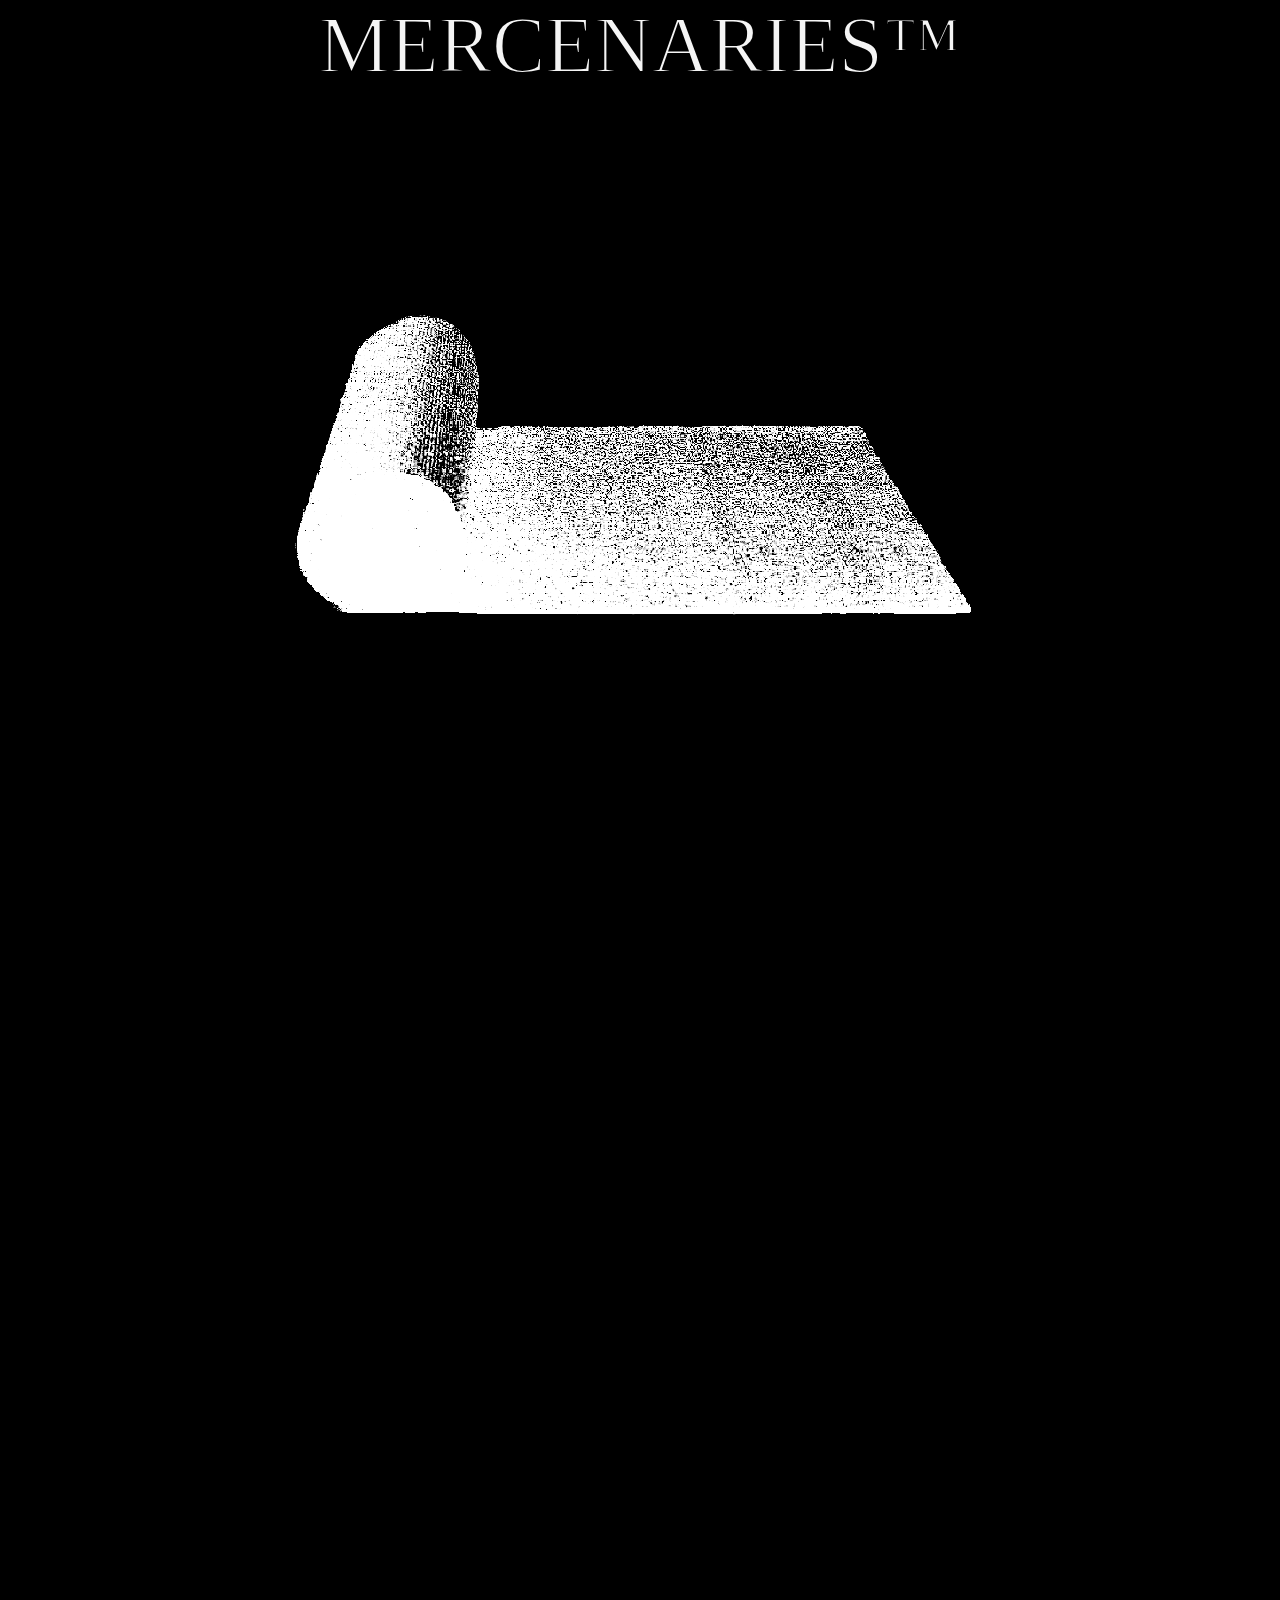
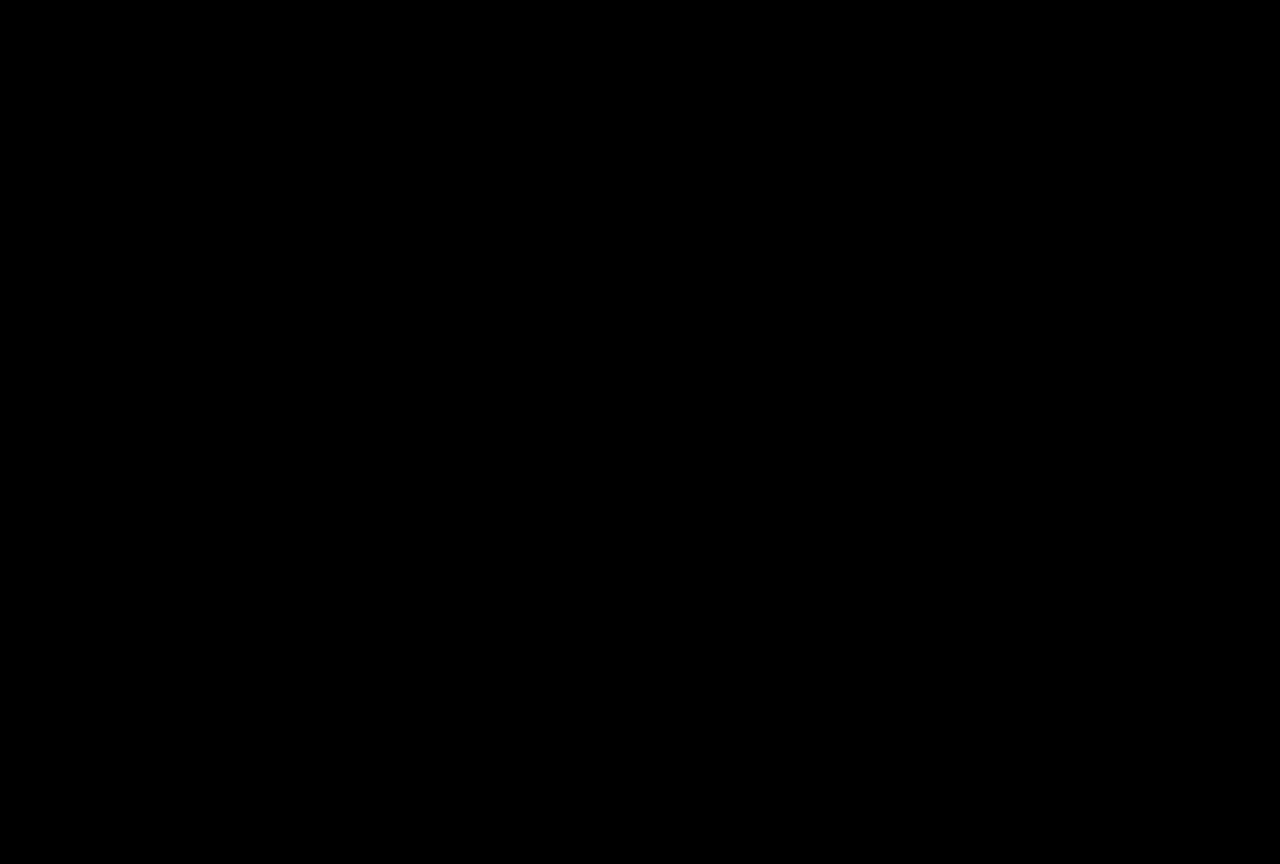
==== about.html @ 639118b4 "Add files via upload" ====
<html>
    
<head>
<meta charset="utf-8">
<meta name="viewport" content="width=device-width, initial-scale=1.0">
<title> index </title>
   
<link rel="stylesheet" type="text/css" href="about.css">
</head>
<body> 
    <div id="header"><a class="titulo" href="index.html">MERCENARIES™</a></div>
    <div id="main">
        <div id=video1> <div id="text1"><a class="mouse">In the political sphere,<p> Astroturfing can be</p> <p>described as political </p><p>groups disguising their </p><p>messages as if they</p><p>came from authentic</p><p> popular movements in </p><p>order to infiltrate and </p><p>establish dominance</p><p> over public participatory </p><p>narratives. States like</p><p> Russia, USA and China </p><p>have been proved to</p><p> rely on outsourced </p><p>digital labour to</p><p> infiltrate political </p><p>discourse online.</p></a></div>
        <div id=videoframe1> <div id=iframe1> <a class="mouse">
            <video width="100%" poster="pretovertical2.png" onclick="this.paused?this.play():this.pause();"><source src="video1.mov" type="video/mp4">
            </video></a>
</div>
</div></div>
    </div>
    
    
    
    <img id="imagem" src="TURF9.png">
    
    
    </body>
	
	
	
    
</html>
---- about.css ----
body {
	background-color: black;
	margin: 0px;
    display:flex;
    flex-direction: column;
    font-family: GT America;
 
} 

#header {
    height: 100px;
    width: 100vw;
    background-color: none;
    text-align: center;
    margin-bottom: 30px;
    z-index: 1;
    position: fixed;
    -webkit-text-stroke: 2px black;
    color: whitesmoke;
    font-size: 80px;
    
    }

#imagem {
    left: 50%;
    top: 50%;
    transform: translateX(-50%) translateY(-50%);
   position: fixed;
    z-index: -1;
    pointer-events: none;
}

#main {
    width: 100vw;
    display: flex;
    flex-direction: column;
    background-color: none;
    margin-top: 90px;


}


#video1 {
  height: 600px;
    width: 100vw;
    background-color: none;
    align-content: center;
    justify-content: center;
    vertical-align: center;
    padding-top: 100px;
    
}

#videoframe1 {
    height: 400px;
    width: 50%;
    background-color: none;
    position: relative;
  top: 5%; left: 50%;
  transform: translate(-50%,-50%);
  
 
}

#iframe1 {
    background-color: transparent;
    height: 100%;
    width: 50%;
     margin: auto;
    opacity: 0;
}

#text1 {
    height: 0%;
    width: 100%;
    font-size: 130px;
    background-color: darkgreen;
    position: relative;
    z-index: 2;
    vertical-align: center;
    color: transparent;
    line-height: 0.01;
    text-align: center;
}

.mouse:hover {
    cursor: hand;
    opacity: 1;
    -webkit-text-stroke: 3px black;
    color: whitesmoke;
}

.titulo {
        -webkit-text-stroke: 2px black;
    color: whitesmoke;
}
.titulo:link {
    text-decoration: none;
}

.titulo:visited {
    text-decoration: none;
}

.titulo:hover {
    cursor: hand;
    text-decoration: none;
    color: lightgrey;
}

.titulo:active {
    text-decoration-color: none;
}
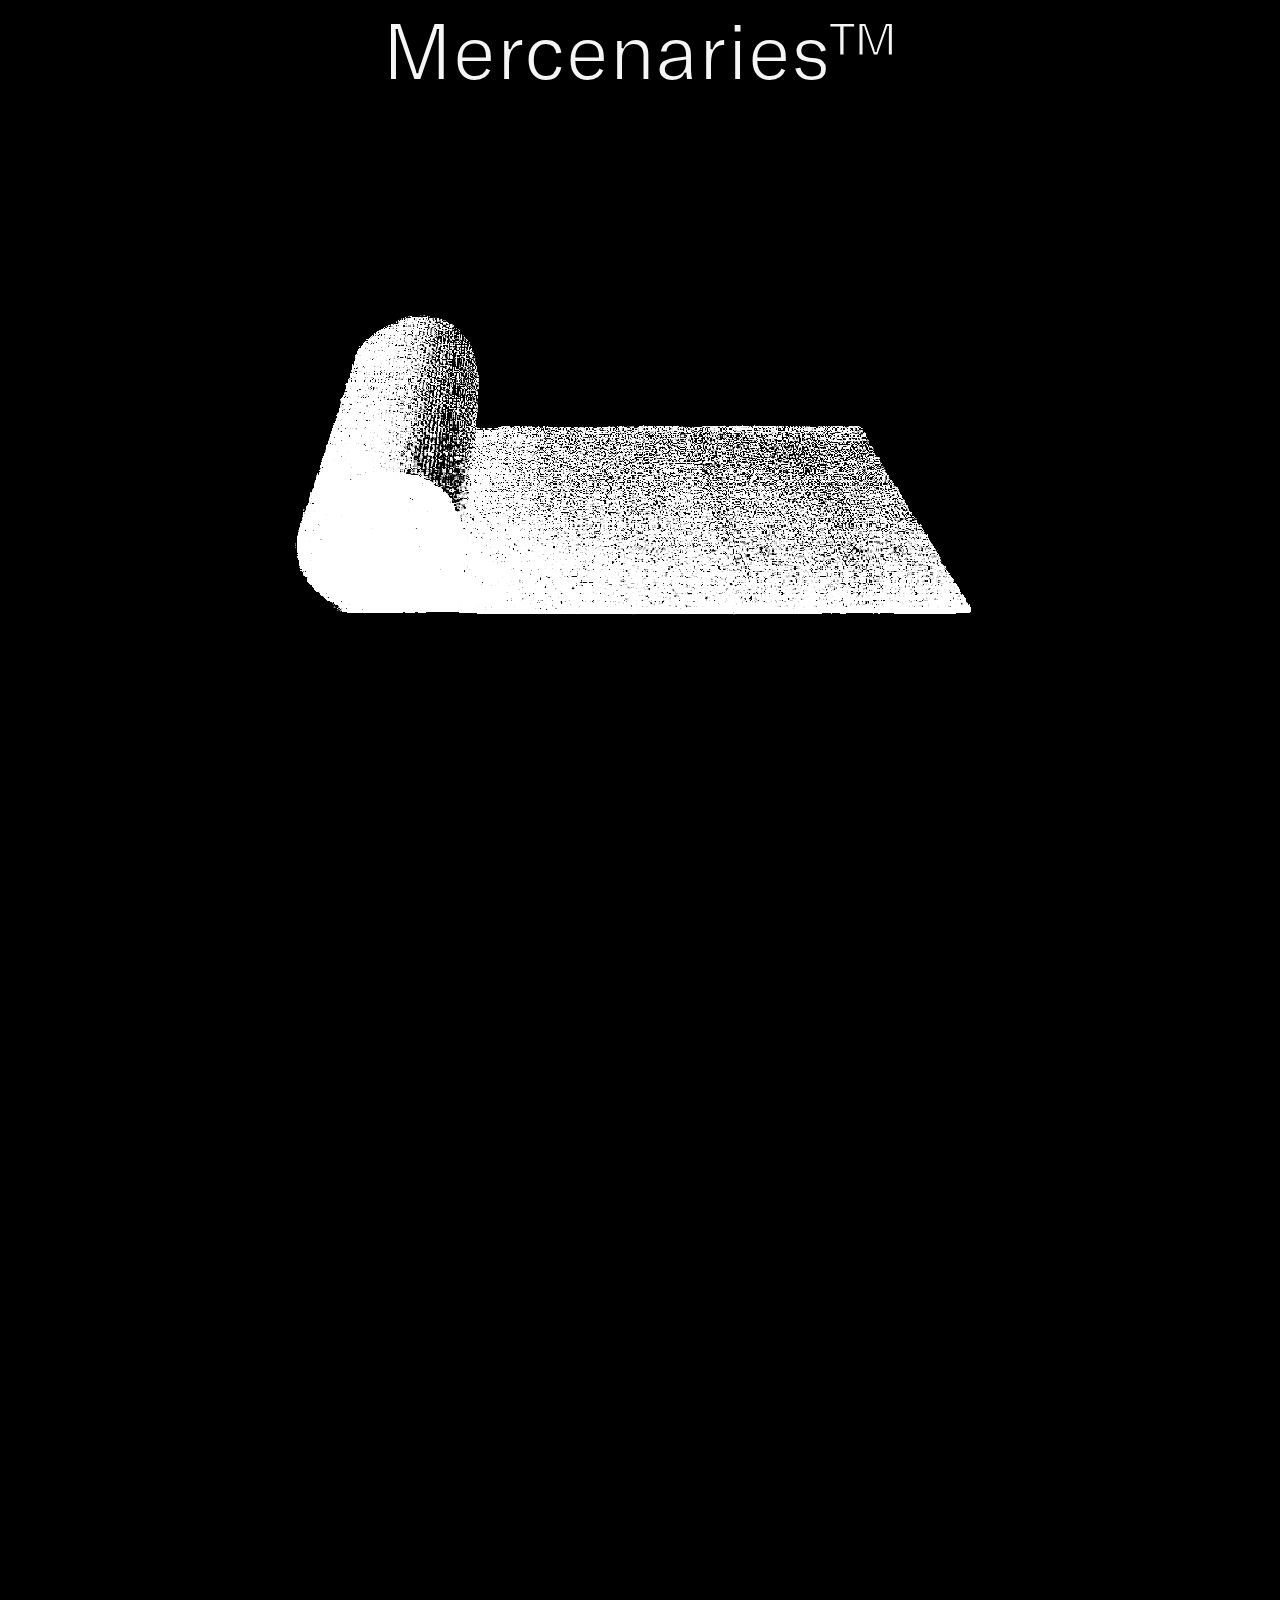
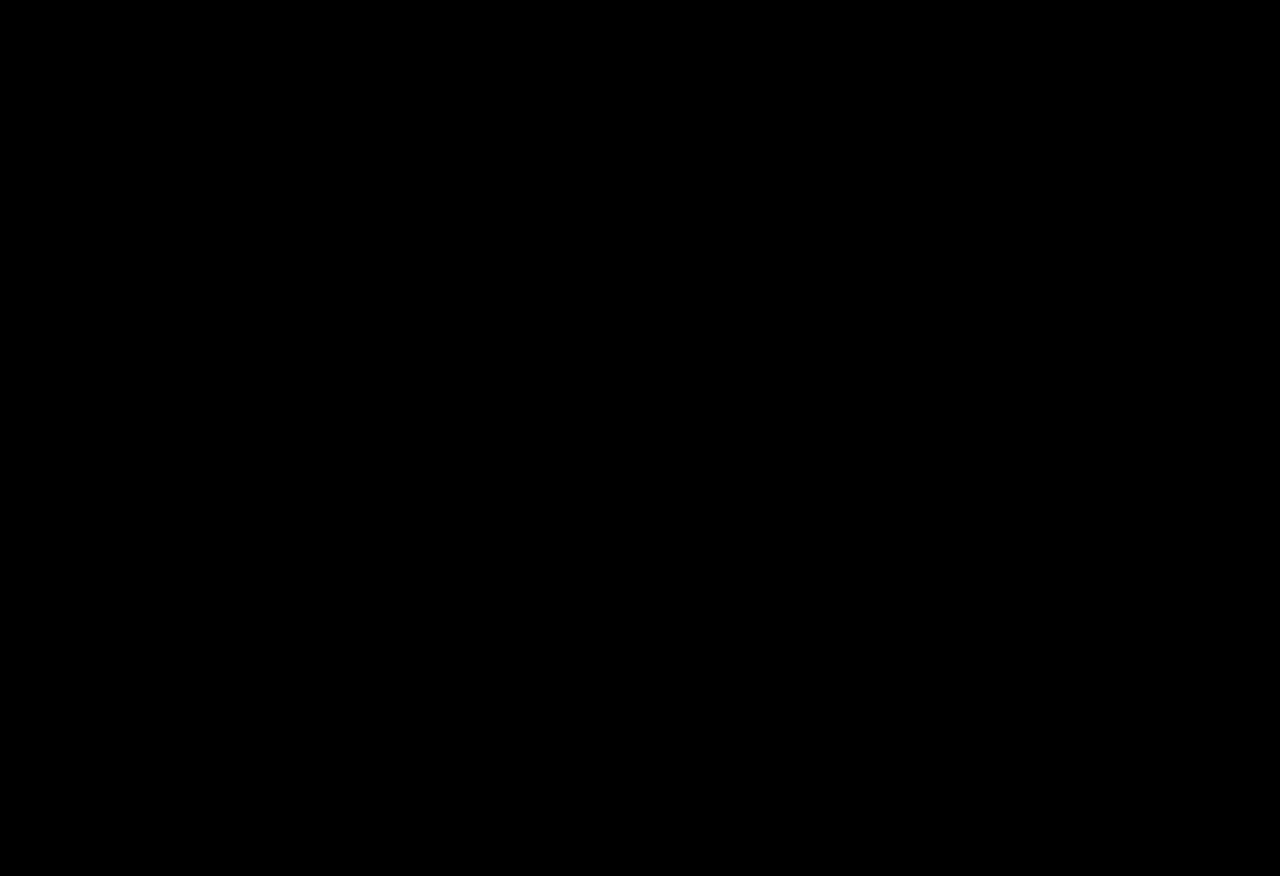
==== commit 395735f4: "Update about.html" ====
--- a/about.html
+++ b/about.html
@@ -8,7 +8,7 @@
 <link rel="stylesheet" type="text/css" href="about.css">
 </head>
 <body> 
-    <div id="header"><a class="titulo" href="index.html">MERCENARIES™</a></div>
+    <div id="header"><a class="titulo" href="index.html">Mercenaries™</a></div>
     <div id="main">
         <div id=video1> <div id="text1"><a class="mouse">In the political sphere,<p> Astroturfing can be</p> <p>described as political </p><p>groups disguising their </p><p>messages as if they</p><p>came from authentic</p><p> popular movements in </p><p>order to infiltrate and </p><p>establish dominance</p><p> over public participatory </p><p>narratives. States like</p><p> Russia, USA and China </p><p>have been proved to</p><p> rely on outsourced </p><p>digital labour to</p><p> infiltrate political </p><p>discourse online.</p></a></div>
         <div id=videoframe1> <div id=iframe1> <a class="mouse">
@@ -28,4 +28,4 @@
 	
 	
     
-</html>+</html>
--- a/about.css
+++ b/about.css
@@ -1,9 +1,15 @@
+@font-face {
+	font-family: GT-America-Regular;
+	src: url(GT-America-Regular.otf);
+}
+
+
 body {
 	background-color: black;
 	margin: 0px;
     display:flex;
     flex-direction: column;
-    font-family: GT America;
+    font-family: GT-America-Regular;
  
 } 
 
@@ -111,4 +117,4 @@
 
 .titulo:active {
     text-decoration-color: none;
-}+}
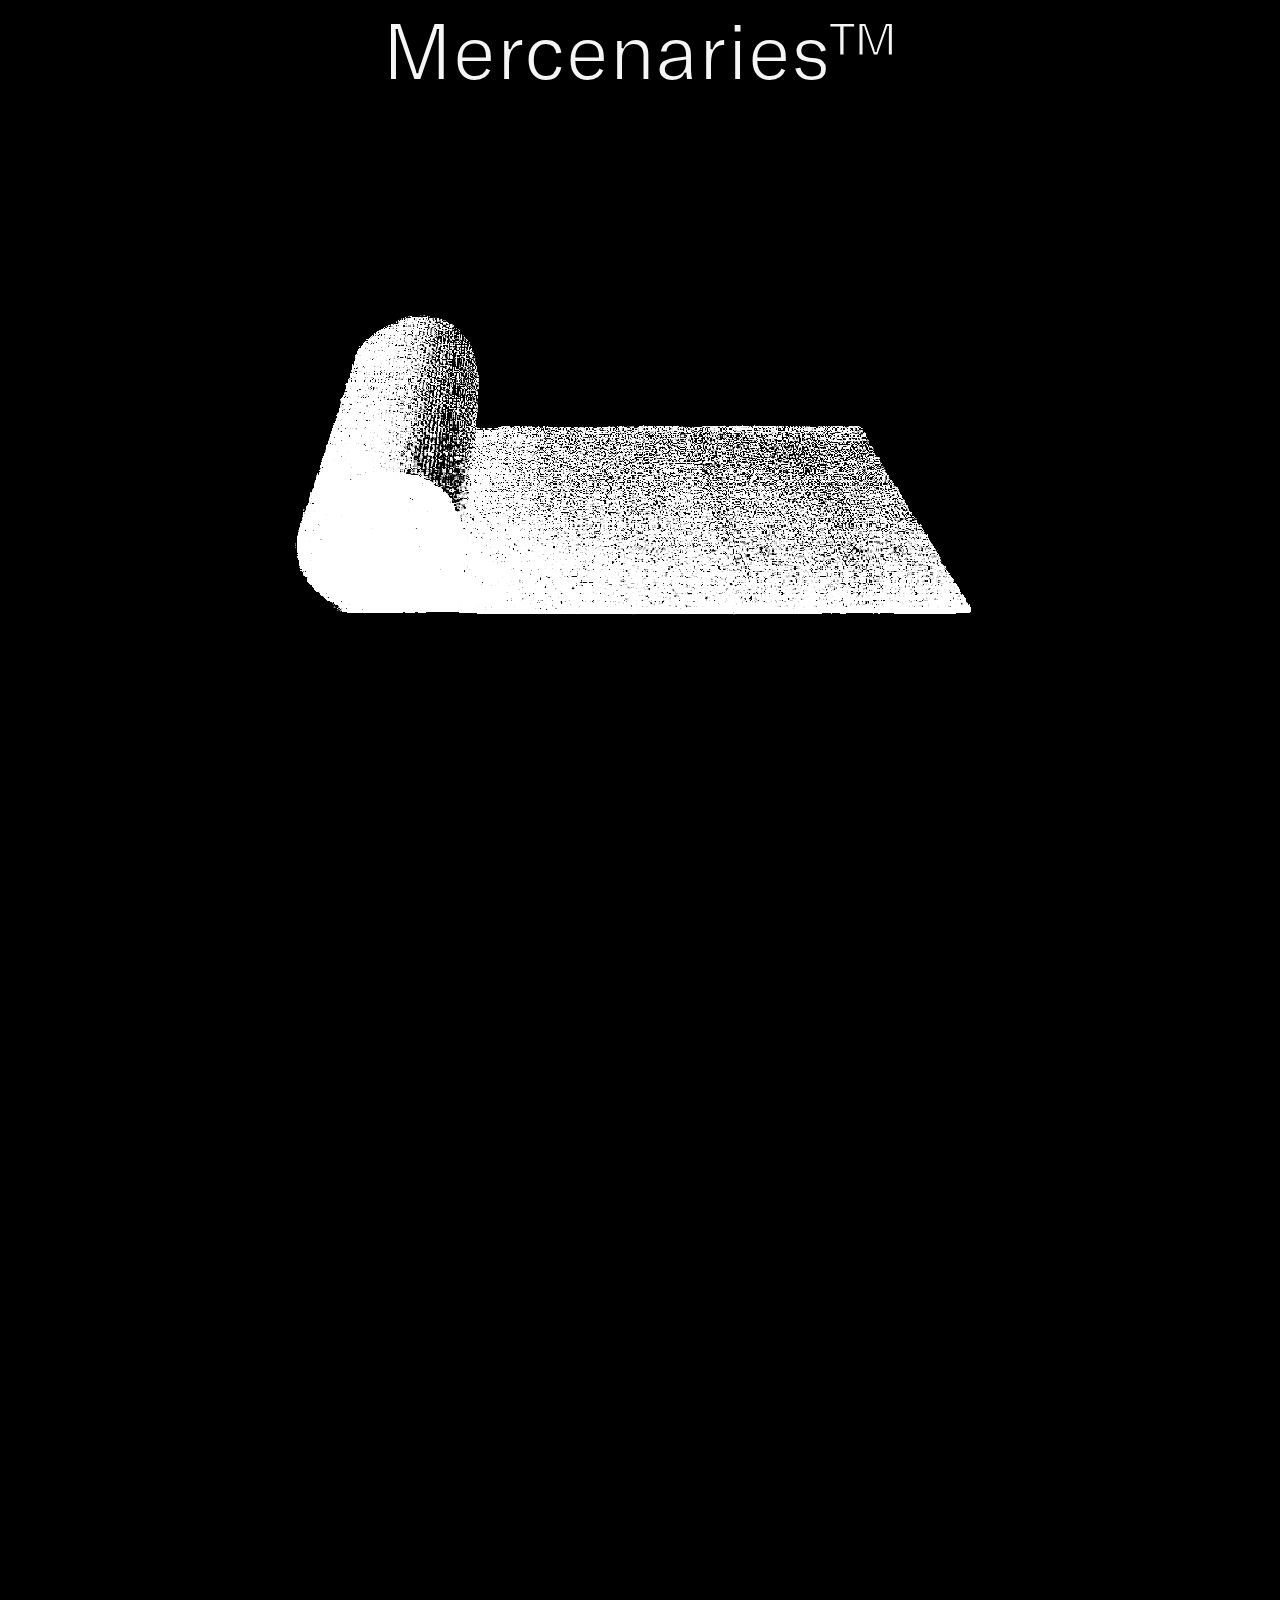
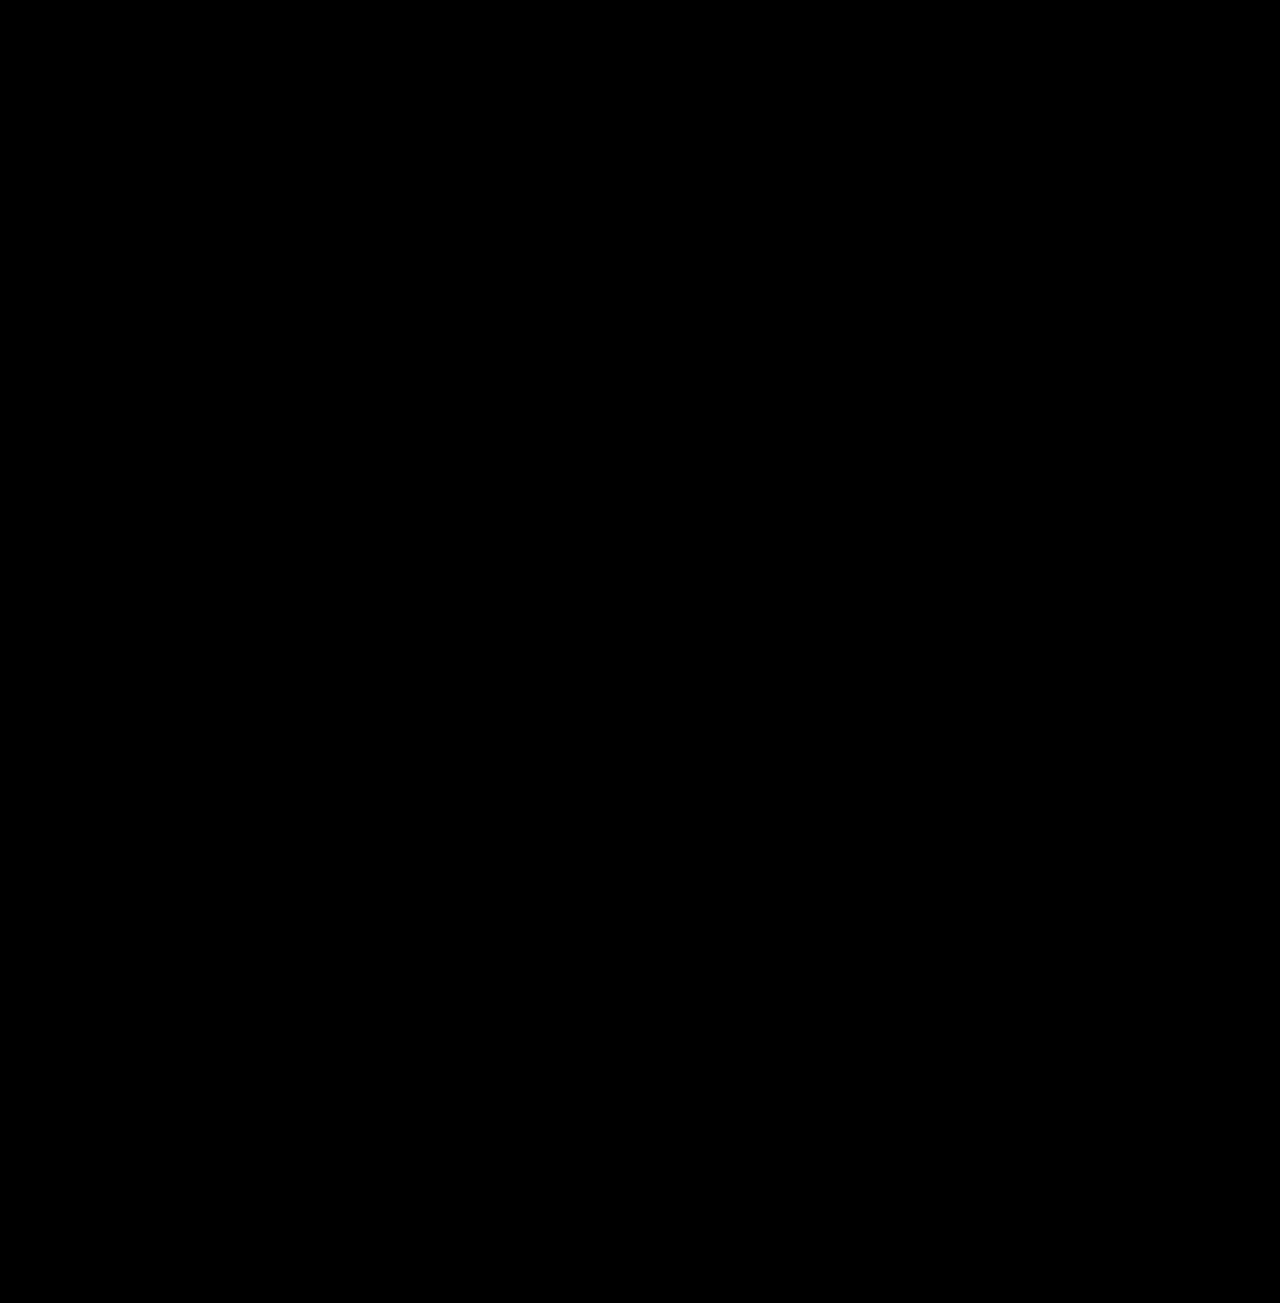
==== commit 665ab6c2: "Update about.html" ====
--- a/about.html
+++ b/about.html
@@ -10,7 +10,7 @@
 <body> 
     <div id="header"><a class="titulo" href="index.html">Mercenaries™</a></div>
     <div id="main">
-        <div id=video1> <div id="text1"><a class="mouse">In the political sphere,<p> Astroturfing can be</p> <p>described as political </p><p>groups disguising their </p><p>messages as if they</p><p>came from authentic</p><p> popular movements in </p><p>order to infiltrate and </p><p>establish dominance</p><p> over public participatory </p><p>narratives. States like</p><p> Russia, USA and China </p><p>have been proved to</p><p> rely on outsourced </p><p>digital labour to</p><p> infiltrate political </p><p>discourse online.</p></a></div>
+        <div id=video1> <div id="text1"><a class="mouse">In the political sphere, Astroturfing can be described as political groups disguising their messages as if they came from authentic popular movements in order to infiltrate and establish dominance over public participatory narratives. States like Russia, USA and China have been proved to rely on outsourced digital labour to infiltrate political discourse online.</a></div>
         <div id=videoframe1> <div id=iframe1> <a class="mouse">
             <video width="100%" poster="pretovertical2.png" onclick="this.paused?this.play():this.pause();"><source src="video1.mov" type="video/mp4">
             </video></a>
--- a/about.css
+++ b/about.css
@@ -86,7 +86,7 @@
     z-index: 2;
     vertical-align: center;
     color: transparent;
-    line-height: 0.01;
+    line-height: 1;
     text-align: center;
 }
 
